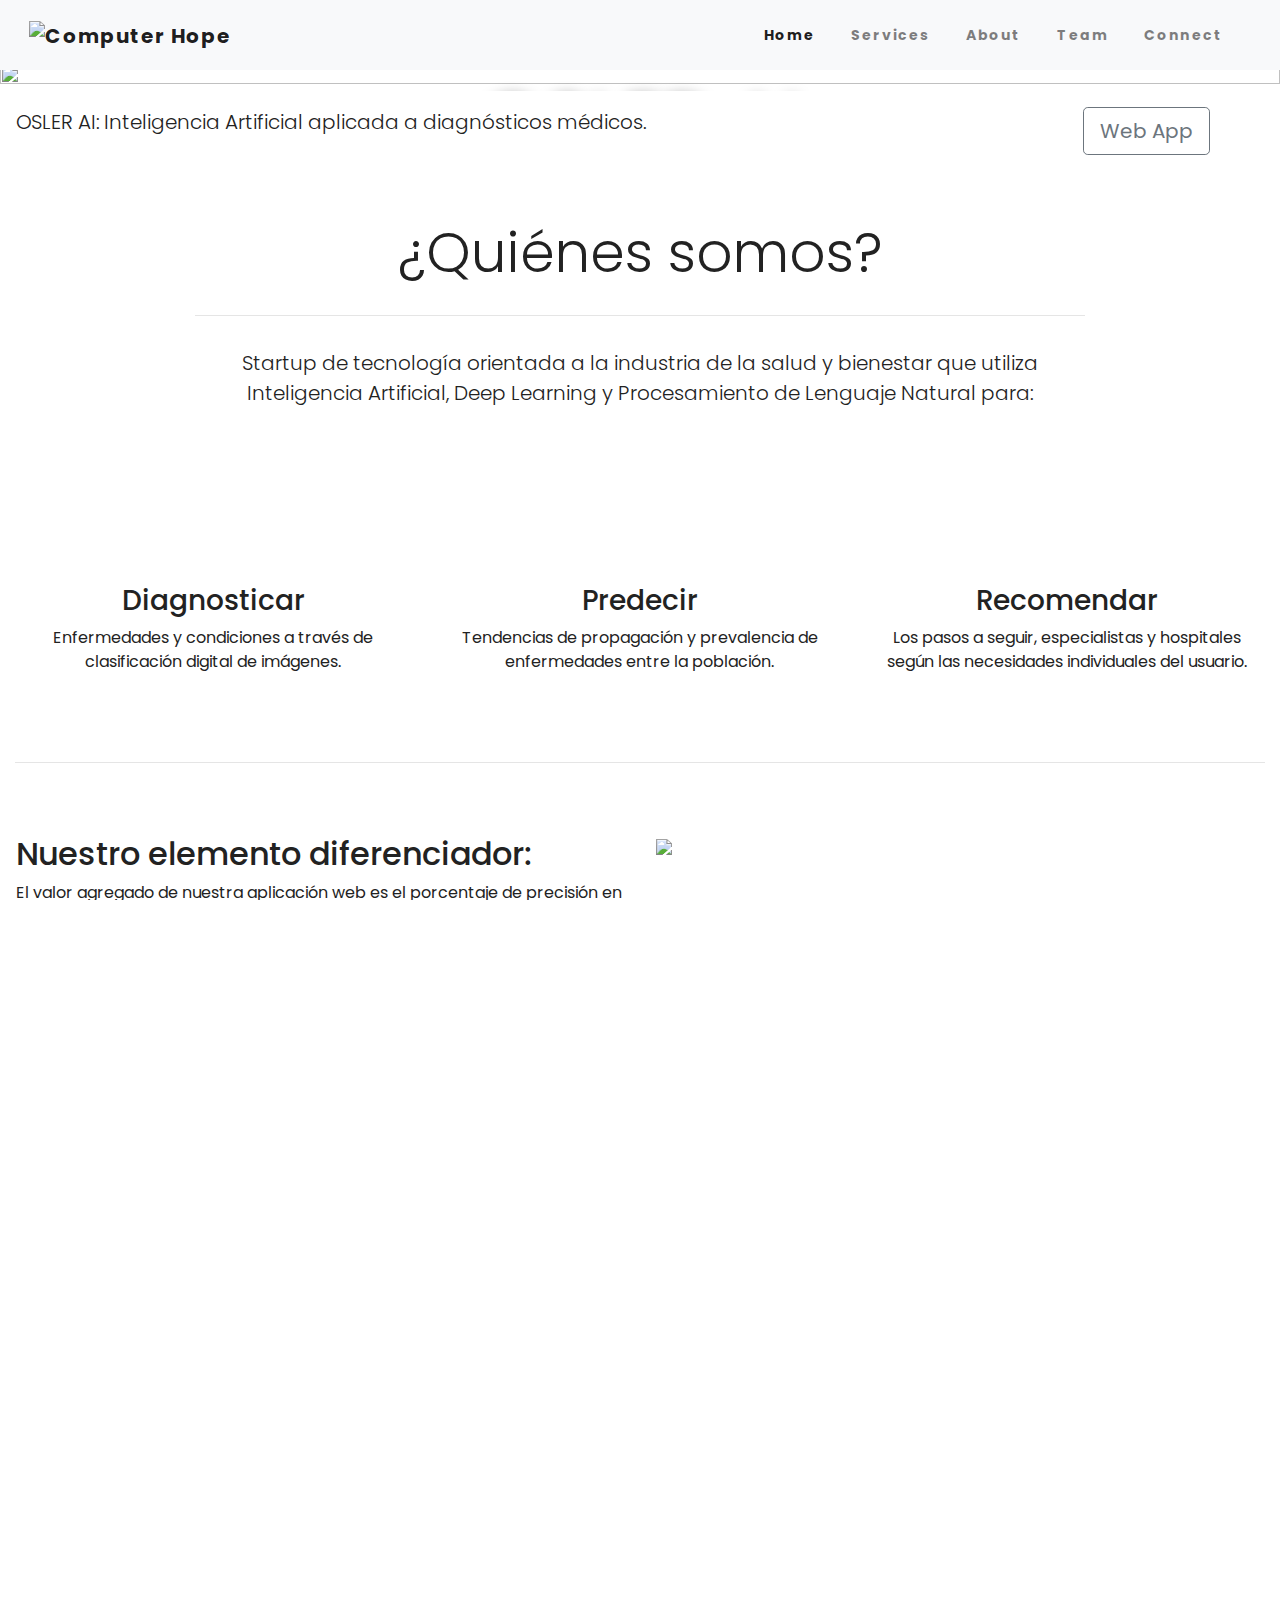
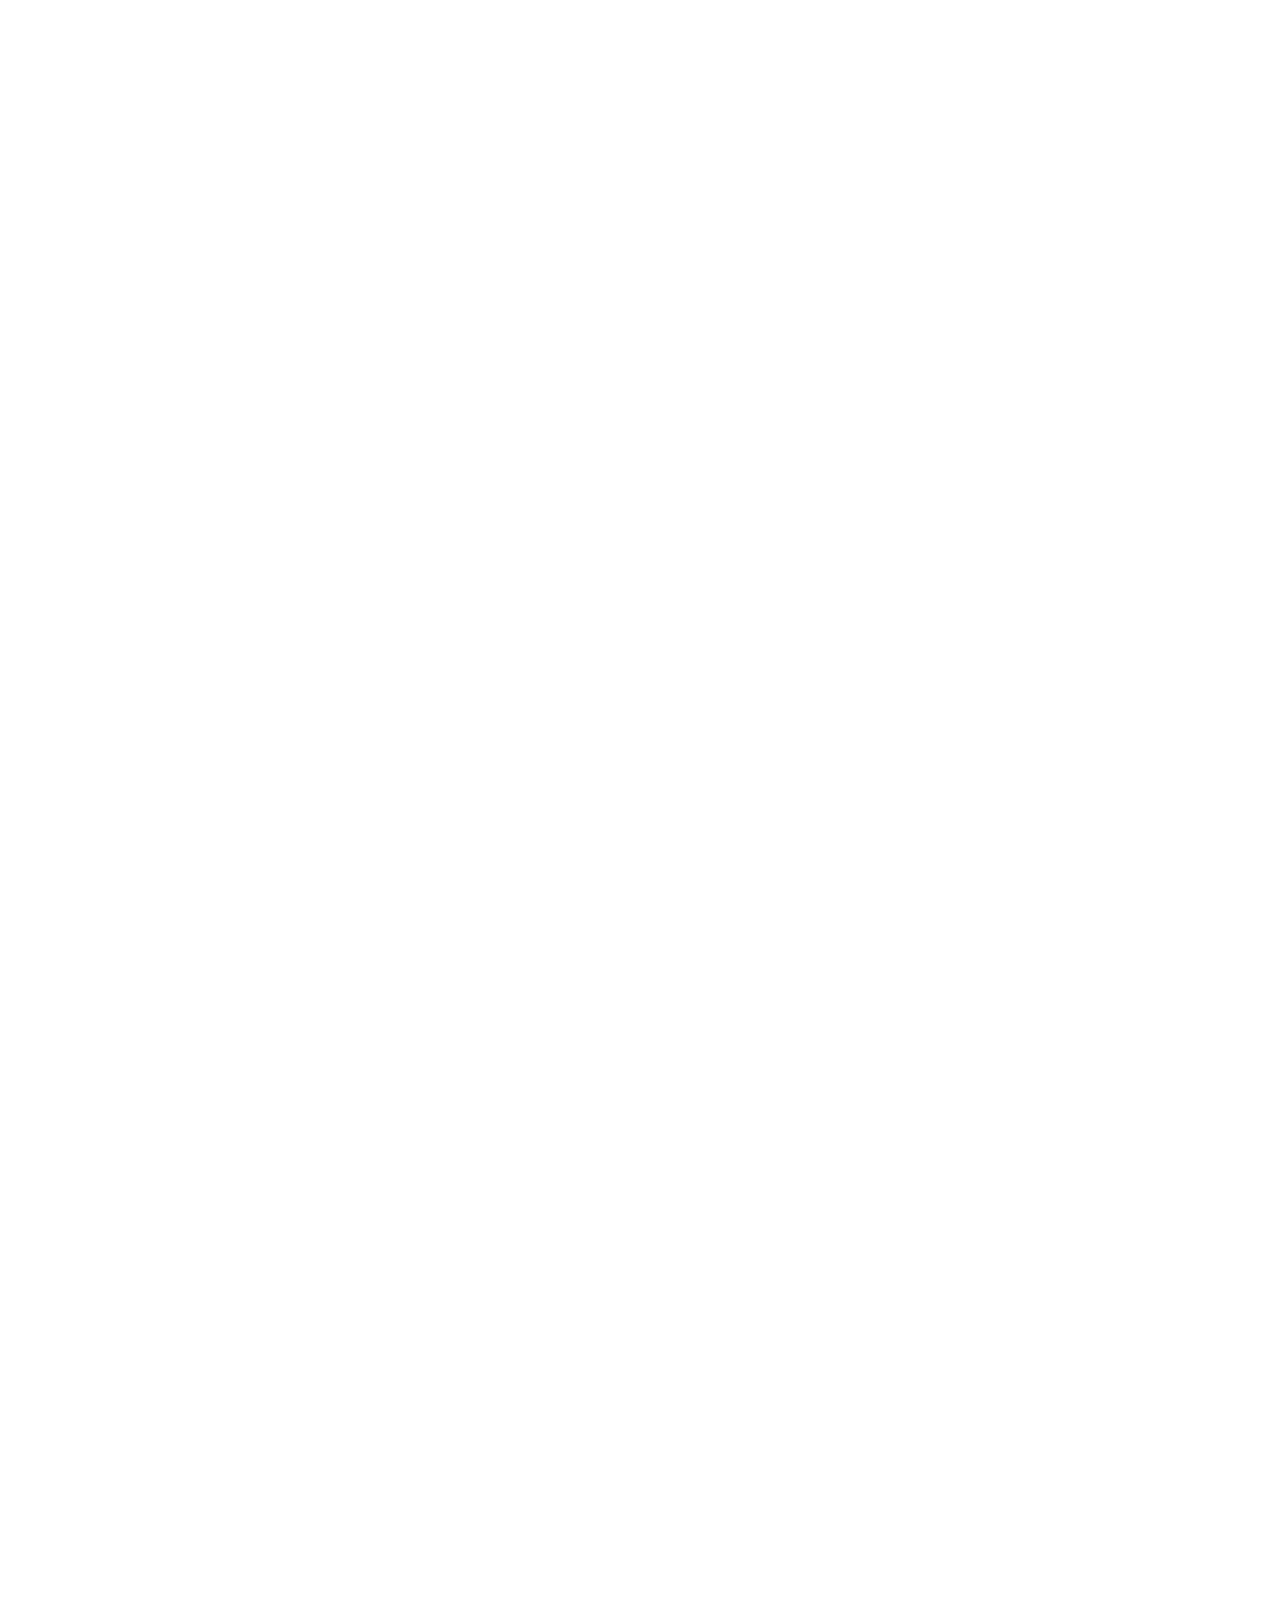
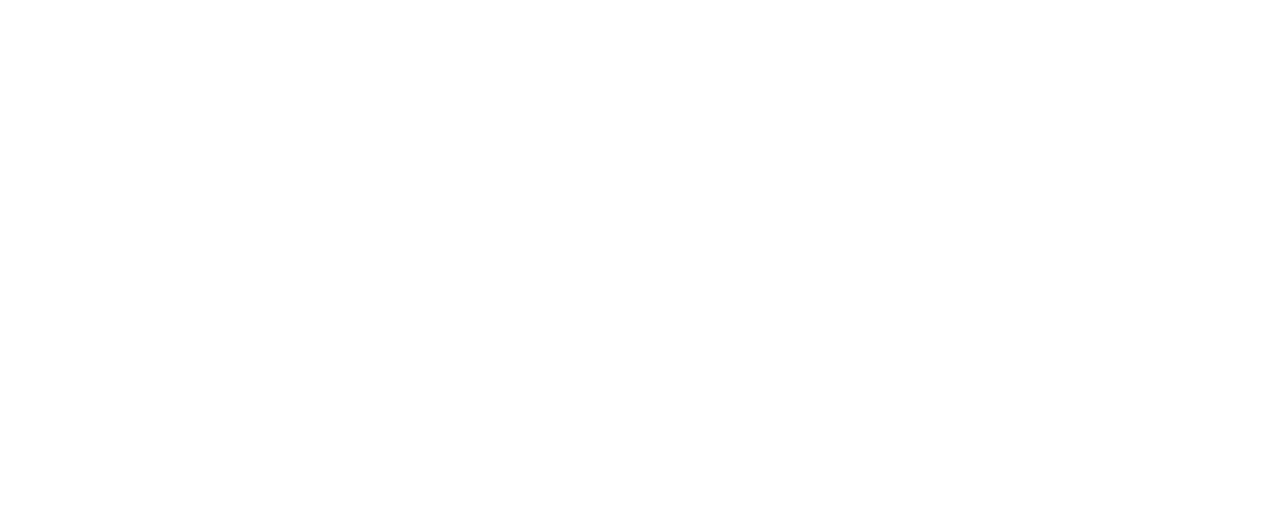
==== index.html @ b13c9edb "Update index.html" ====
<!DOCTYPE html>
<html lang="en">

<head>
	<meta charset="utf-8">
	<meta name="viewport" content="width=device-width, initial-scale=1">
	<title>Osler</title>
	<link rel="stylesheet" href="https://maxcdn.bootstrapcdn.com/bootstrap/4.0.0/css/bootstrap.min.css">
	<script src="https://ajax.googleapis.com/ajax/libs/jquery/3.3.1/jquery.min.js"></script>
	<script src="https://cdnjs.cloudflare.com/ajax/libs/popper.js/1.12.9/umd/popper.min.js"></script>
	<script src="https://maxcdn.bootstrapcdn.com/bootstrap/4.0.0/js/bootstrap.min.js"></script>
	<script src="https://use.fontawesome.com/releases/v5.0.8/js/all.js"></script>
	<link href="style.css" rel="stylesheet">

</head>

<body data-spy="scroll" data-target="navbarResponsive">


	<!-- Navigation -->
	
	<nav class="navbar navbar-expand-md navbar-light bg-light fixed-top">
		<div class="container-fluid">
			<a class="navbar-brand" href="#home"><img src="https://github.com/marianaisaw/oslerai/blob/main/LOGO1.png?raw=true" width="105" height="35" alt="Computer Hope"></a>
			<button class="navbar-toggler" type="button" data-toggle="collapse" data-target="#navbarResponsive">
				<span class="navbar-toggler-icon"></span>
			</button>
			<div class="collapse navbar-collapse" id="navbarResponsive">
				<ul class="navbar-nav ml-auto">
					<li class="nav-item active">
						<a class="nav-link" href="#home">Home</a>
					</li>
					<li class="nav-item">
						<a class="nav-link" href="#services">Services</a>
					</li>
					<li class="nav-item">
						<a class="nav-link" href="#about">About</a>
					</li>
					<li class="nav-item">
						<a class="nav-link" href="#team">Team</a>
					</li>
					<li class="nav-item">
						<a class="nav-link" href="#connect">Connect</a>
					</li>
				</ul>
			</div>
		</div>
	</nav>

	<!--- Image Slider -->
	<div class="container-fluid">
		<div class="row Jumbotron">
			<div class="col-xs-12 col-sm-12 col-md-9 col-lg-9 col-xl-10">
			</div>
		</div>
	</div>
	<div class="container-fluid">
		<div class="row Jumbotron">
			<div class="col-xs-12 col-sm-12 col-md-9 col-lg-9 col-xl-10">
			</div>
		</div>
	</div>
	<div class="landing">
		<div class="home-wrap">
			<div class="home-inner">
			</div>
		</div>
	</div>

	<div id="slides" class="carousel slide" data-ride="carousel">
		<ul class="carousel-indicators">
			<li date-target="#slides" data-slide-to="0" class="active"></li>
			<li date-target="#slides" data-slide-to="1"></li>
			<li date-target="#slides" data-slide-to="2"></li>
		</ul>
		<div class="carousel-inner">
			<div class="carousel-item active">
				<img src="https://github.com/marianaisaw/oslerai/blob/main/medicina.png?raw=true">
				<div class="carousel-caption">
					<h1 class="display-2">OSLER AI</h1>
					<h3>Tecnología para salvar vidas</h3>
					<a href="https://youtu.be/icfd9qIPm3Y"><button type="button"
							class="btn btn-outline-light btn-lg">View Demo</button></a>
					<a href="registro.html"><button type="button" class="btn btn-primary btn-lg"> Regístrate</button></a>

				</div>
			</div>
			<div class="carousel-item">
				<img src="https://github.com/marianaisaw/oslerai/blob/main/radiografias.png?raw=true">
			</div>
			<div class="carousel-item">
				<img src="https://github.com/marianaisaw/oslerai/blob/main/osler.png?raw=true">
			</div>
		</div>
	</div>

	<!--- Jumbotron -->
	
	<div class="container-fluid">
		<div class="row Jumbotron">
			<div class="col-xs-12 col-sm-12 col-md-9 col-lg-9 col-xl-10">
				<p class="lead">OSLER AI: Inteligencia Artificial aplicada a diagnósticos médicos.</p>
			</div>
			<div class="col-xs-12 col-sm-12 col-md-3 col-lg-3 col-xl-2">
				<a href="#"><button type="button" class="btn btn-outline-secondary btn-lg">Web App</button></a>
			</div>
		</div>
	</div>

	<!--- Welcome Section -->
	<div class="container-fluid padding">
		<div class="row welcome text-center">
			<div class="col-12">
				<h1 class="display-4">¿Quiénes somos?</h1>
			</div>
			<hr>
			<div class="col-12">
				<p class="lead"> Startup de tecnología orientada a la industria de la salud y bienestar que utiliza
					Inteligencia Artificial, Deep Learning y Procesamiento de Lenguaje Natural para:</p>
			</div>
		</div>
	</div>

	<!--- Three Column Section -->
	<div class="container-fluid padding">
		<div class="row text-center padding">
			<div class="col-xs-12 col-sm-6 col-md-4">
				<i class="fa fa-stethoscope" aria-hidden="true"></i>
				<h3>Diagnosticar</h3>
				<p>Enfermedades y condiciones a través de clasificación digital de imágenes. </p>
			</div>
			<div class="col-xs-12 col-sm-6 col-md-4">
				<i class="fa fa-user-md" aria-hidden="true"></i>
				<h3>Predecir</h3>
				<p>Tendencias de propagación y prevalencia de enfermedades entre la población.</p>
			</div>
			<div class="col-sm-12 col-md-4">
				<i class="fa fa-medkit" aria-hidden="true"></i>
				<h3>Recomendar</h3>
				<p>Los pasos a seguir, especialistas y hospitales según las necesidades individuales del usuario.</p>
			</div>
		</div>
		<hr class="my-4">
	</div>

	<!--- Two Column Section -->
	<div class="container-fluid padding">
		<div class="row padding">
			<div class="col-md-12 col-lg-6">
				<h2>Nuestro elemento diferenciador:</h2>
				<p> El valor agregado de nuestra aplicación web es el porcentaje de precisión en los diagnósticos que
					hemos logrado de hasta un 96%, la facilidad con la cuenta el software para que los usuarios lo
					manipulen y la rapidez para obtener resultados confiables. </p>
				<p>Adicionalmente, implementamos Procesamiento de Lenguaje Natural que le permite a los usuarios
					disponer de recomendaciones médicas según sea el caso.</p>
				<br>
				<a href="https://youtu.be/icfd9qIPm3Y"><button type="button" class="btn btn-primary">Learn
						More</button></a>

			</div>
			<div class="col-lg-6">
				<img src="https://github.com/marianaisaw/oslerai/blob/main/codigos.png?raw=true" class="img-fluid">

			</div>
		</div>
	</div>

	<hr class="my-4">
	<!--- Fixed background -->
	<figure>
		<div class="fixed-wrap">
			<div id="fixed">
			</div>
		</div>
	</figure>

	<!--- Emoji Section -->
	<button class="fun" data-toggle="collapse" data-target="#emoji">click for fun</button>
	<div id="emoji" class="collapse">
		<div class="container-fluid padding">
			<div class="row text-center">
				<div class="col-sm-6 col-md-3">
					<img class="gif" src="https://github.com/marianaisaw/oslerai/blob/main/panda.gif?raw=true">
				</div>
				<div class="col-sm-6 col-md-3">
					<img class="gif" src="https://github.com/marianaisaw/oslerai/blob/main/poo.gif?raw=true">
				</div>
				<div class="col-sm-6 col-md-3">
					<img class="gif" src="https://github.com/marianaisaw/oslerai/blob/main/unicorn.gif?raw=true">
				</div>
				<div class="col-sm-6 col-md-3">
					<img class="gif" src="https://github.com/marianaisaw/oslerai/blob/main/chicken.gif?raw=true">
				</div>

			</div>
		</div>
	</div>
	<!--- Meet the team -->
	<div class="container-fluid padding">
		<div class="row welcome text-center">
			<div class="col-12">
				<h1 class="display-4">Conoce al equipo :)</h1>
			</div>
			<hr>
		</div>
	</div>

	<!--- Cards -->
	<div class="container-fluid padding">
		<div class="row padding">
			<div class="col-md-4">
				<div class="card">
					<img class="card-img-top" src="https://github.com/marianaisaw/oslerai/blob/main/marianaa.png?raw=true">
					<div class="card-body">
						<h4 class="card-title"> Mariana Isabel González Reyes</h4>
						<p class="card-text"> CEO y Fundadora
						</p>
						<p class="card-text"> Le gusta programar, tocar el piano, componer música,
							escribir, dibujar y emprender nuevos retos.
						</p>
						<a href="http://mariana-portfolio.herokuapp.com/"
							class="btn btn-outline-secondary">See profile</a>
					</div>
				</div>
			</div>
			<div class="col-md-4">
				<div class="card">
					<img class="card-img-top" src="https://github.com/marianaisaw/oslerai/blob/main/majoo.png?raw=true">
					<div class="card-body">
						<h4 class="card-title"> María José Flores Pérez</h4>
						<p class="card-text"> Directora de Operaciones</p>
						<p class="card-text"> Le gusta aprender nuevos idiomas,
							bailar y disfruta vivir nuevas experiencias de aprendizaje.</p>
						<a href="#" class="btn btn-outline-secondary">See profile</a>
					</div>
				</div>
			</div>
			<div class="col-md-4">
				<div class="card">
					<img class="card-img-top" src="https://github.com/marianaisaw/oslerai/blob/main/violetaaa.png?raw=true">
					<div class="card-body">
						<h4 class="card-title"> Violeta Monserrat Barrera Morales</h4>
						<p class="card-text"> Directora de Comunicaciones </p>
						<p class="card-text"> Le gusta el diseño gráfico, edición de videos y las ciencias naturales.
						</p>
						<a href="#" class="btn btn-outline-secondary">See profile</a>
					</div>
				</div>
			</div>
		</div>
	</div>

	<!--- Two Column Section -->
	<div class="container-fluid padding">
		<div class="row padding">
			<div class="col-md-12 col-lg-6">
				<h2>Nuestra historia...</h2>
				<p>Uno de los hermanos gemelos de la fundadora tiene autismo, por lo que detectar su situación fue
					afortunadamente un poco más sencillo al poder comparar sus comportamientos con los del gemelo que no
					tiene esta condición. </p>
				<p>Sin embargo, no todas las familias con niños autistas han tenido el acceso a un diagnóstico en etapa
					temprana. </p>
				<p>Surgió la necesidad de crear una herramienta tecnológica que permita diagnósticos rápidos, confiables
					y económicos, no sólo para la detección de los Trastornos del Espectro del Autista (TEA), sino
					también
					para la identificación oportuna de
					enfermedades que en la actualidad presentan relevancia, tales como: Neumonía, COVID-19, Cáncer de
					Mama, Alzheimer, Edema Macular Diabético, Drusas Maculares y Neurovascularización Cloroidea, entre
					otras. </p>
				<br>
			</div>
			<div class="col-lg-6">
				<img src="https://github.com/marianaisaw/oslerai/blob/main/certificado.png?raw=true" class="img-fluid">

			</div>
		</div>
		<hr class="my-4">
	</div>

	<!--- Connect -->
	<div class="container-fluid padding">
		<div class="row text-center padding">
			<div class="col-12">
				<h2>Contáctanos</h2>
			</div>
			<div class="col-12 social padding">
				<a href="https://www.instagram.com/osler_ai/"><i class="fab fa-facebook"></i></a>
				<a href="https://www.instagram.com/osler_ai/"><i class="fab fa-twitter"></i></a>
				<a href="https://www.instagram.com/osler_ai/"><i class="fab fa-pinterest"></i></a>
				<a href="https://www.instagram.com/osler_ai/"><i class="fab fa-instagram"></i></a>
				<a href="https://www.youtube.com/channel/UC5dDpGJJb0xkUVb59vQNzJA"><i class="fab fa-youtube"></i></a>
			</div>
		</div>

		<!--- Footer -->
		<footer>
			<div class="container-fluid padding"></div>
			<div class="row text-center">
				<div class="col-md-4">
					<a href="https://www.cat.edu.mx/"><img src="https://github.com/marianaisaw/oslerai/blob/main/logo%20del%20colegio.png?raw=true"></a>
					<hr class="light">
					<p>Alianzas</p>
					<p>Colegio Americano de Tabasco S.C.</p>
					<p>(993)3100151</p>
					<p>Asesora: Mtra. Abigail Sarahí Trujillo Hernández</p>
				</div>
				<div class="col-md-4">
					<hr class="light">
					<h5>Nuestro horario</h5>
					<hr class="light">
					<p>Lunes a Viernes: 9 a.m. - 6 p.m.</p>
					<p>Sábados: 10 a.m. - 3 p.m.</p>
				</div>
				<div class="col-md-4">
					<hr class="light">
					<h5>Contáctanos</h5>
					<hr class="light">
					<p>9932627615</p>
					<p>oslerai.mx@gmail.com</p>
					<p>Villahermosa, Tabasco</p>
				</div>
				<div class="col-12">
					<hr class="light-100">
					<h5>&copy; OSLER AI - 2021</h5>
				</div>
			</div>
	</div>
	</footer>



</body>

</html>
---- style.css ----
@import url('https://fonts.googleapis.com/css?family=Poppins:400,500,700');

html, body {
  overflow-x: hidden;
  height: 100%;
  width: 100%;
  font-family: 'Poppins' , sans-serif;
  color: #222;
}

.navbar {
  font-weight: 700;
  font-size: .8em;
  padding: .9rem;
  letter-spacing: .1rem

}
.navbar-nav li {
  padding-right: 20px;
}
.nav-link {
  font-size: 1.1em !important;
}
.carousel-inner img {
  width: 100%;
  height: 100%;  
}
.carousel-caption {
  position: absolute;
  top: 50%;
  transform: translateY(-50%);
}
.carousel-caption h1 {
  font-size: 500%;
  text-transform: uppercase;
  text-shadow: 1px 1px 15px #000;
}
.carousel-caption h3 {
font-size: 200%;
font-weight: 500;
text-shadow: 1px 1px 10px #000;
padding-bottom: 1rem; 
}
.btn-primary {
background-color: #3386FF;
border: 1px solid #3386FF;
}
.btn-primary:hover { 
background-color: #564d7c;
border: 1px solid #564d7c; 
}
.jumbotron {
padding: 1rem;
border-radius: 0;
}
.padding { 
padding-bottom: 2rem;
}
.welcome {
width: 75%; 
margin: 0 auto;
padding-top: 2rem;
}
.welcome hr {
border-top: 2px solidd #b4b4b4;
width: 95%;
margin-top: .3rem;
margin-bottom: 1rem;
}

.fa-stethoscope {
  color: #3386FF;
}
.fa-user-md {
color: #563d7c;
}
.fa-medkit {
color: #2163af;
}
.fa-stethoscope, .fa-user-md, .fa-medkit {
  font-size: 4em;
  margin: 1rem;
}
.fun {
  width: 100%;
  margin-bottom: 2rem;
}
.gif { 
  max-width: 100%;
}
.social a {
  font-size: 4.5em;
  padding: 3rem;
}
.fa-facebook {
  color: #3b5998;
}
.fa-twitter {
  color: #00aced;
}
.fa-google-plus-g {
  color: #dd4;
}
.fa-instagram {
  color: #517fa4;
}
.fa-youtube {
  color: #bb0000;
}
.fa-facebook:hover,
.fa-twitter:hover,
.fa-pinterest:hover,
.fa-instagram:hover,
.fa-youtube:hover {
  color: #d5d5d5;

}
footer {
  background-color: #3f3f3f;
  color: #d5d5d5;
  padding-top: 2rem;
}
hr.light {
  border-top: 1px solid #d5d5d5;
  width: 75%;
  margin-top: .8rem;
  margin-bottom: 1rem;
}
footer a {
  color: #d5d5d5;
}
hr.light-100 {
  border-top: 1px solid #d5d5d5;
  width: 100%;
  margin-top: .8rem;
  margin-bottom: 1rem;
}

/*---Media Queries --*/
@media (max-width: 992px) {
  .social a {
    font-size: 4em;
    padding: 2rem;
  }
}
@media (max-width: 768px) {
  .carousel-caption {
    top: 45%;
    
  }
  .carousel-caption h1 {
    font-size: 350%;
  }
  .carousel-caption h3 {
  font-size: 140%;
  font-weight: 400;
  padding-bottom: .2rem; 
  }
.carousel-caption .btn {
  font-size: 95%;
  padding: 8px 14px
}
.display-4 {
  font-size: 200%;
}
.social a {
  font-size: 2.5em;
  padding: 1.2rem;
}
}
@media (max-width: 576px) {
  .carousel-caption {
    top: 40%;
    
  }
  .carousel-caption h1 {
    font-size: 250%;
  }
  .carousel-caption h3 {
  font-size: 110%;
  }
.carousel-caption .btn {
  font-size: 90%;
  padding: 4px 8px
}
.carousel-indicators {
  display: none;
}
.display-4 {
  font-size: 160%;
}
.social a {
  font-size: 2em;
  padding: .7rem;
}
}


/*---Firefox Bug Fix --*/
.carousel-item {
transition: -webkit-transform 0.5s ease;
transition: transform 0.5s ease;
transition: transform 0.5s ease, -webkit-transform 0.5s ease;
-webkit-backface-visibility: visible;
backface-visibility: visible;
}
/*--- Fixed Background Image --*/
figure {
position: relative;
width: 100%;
height: 60%;
margin: 0!important;
}
.fixed-wrap {
clip: rect(0, auto, auto, 0);
position: absolute;
top: 0;
left: 0;
width: 100%;
height: 100%;
}
#fixed {
background-image: url('https://github.com/marianaisaw/oslerai/blob/main/computadora.png?raw=true');
position: fixed;
display: block;
top: 0;
left: 0;
width: 100%;
height: 100%;
background-size: cover;
background-position: center center;
-webkit-transform: translateZ(0);
        transform: translateZ(0);
will-change: transform;
}
/*--- Bootstrap Padding Fix --*/
[class*="col-"] {
  padding: 1rem;
}







/*
Extra small (xs) devices (portrait phones, less than 576px)
No media query since this is the default in Bootstrap

Small (sm) devices (landscape phones, 576px and up)
@media (min-width: 576px) { ... }

Medium (md) devices (tablets, 768px and up)
@media (min-width: 768px) { ... }

Large (lg) devices (desktops, 992px and up)
@media (min-width: 992px) { ... }

Extra (xl) large devices (large desktops, 1200px and up)
@media (min-width: 1200px) { ... }
*/
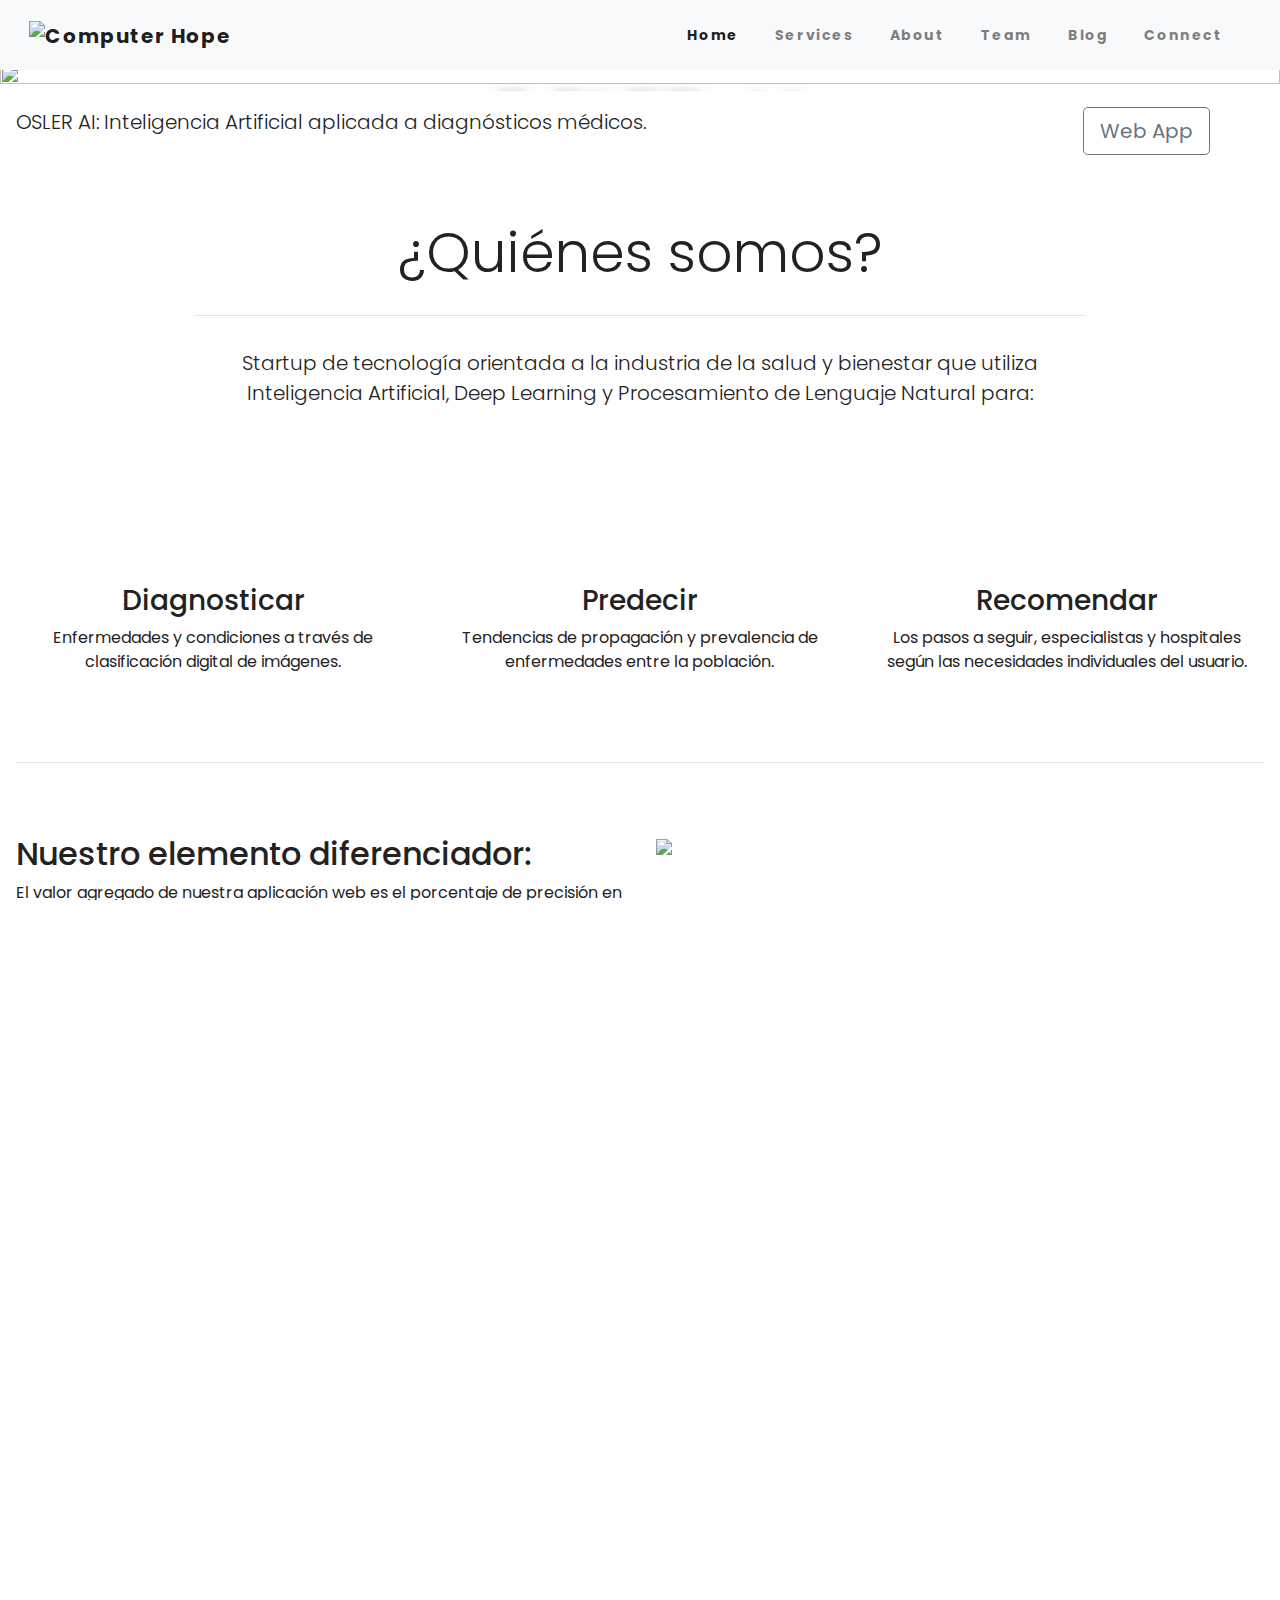
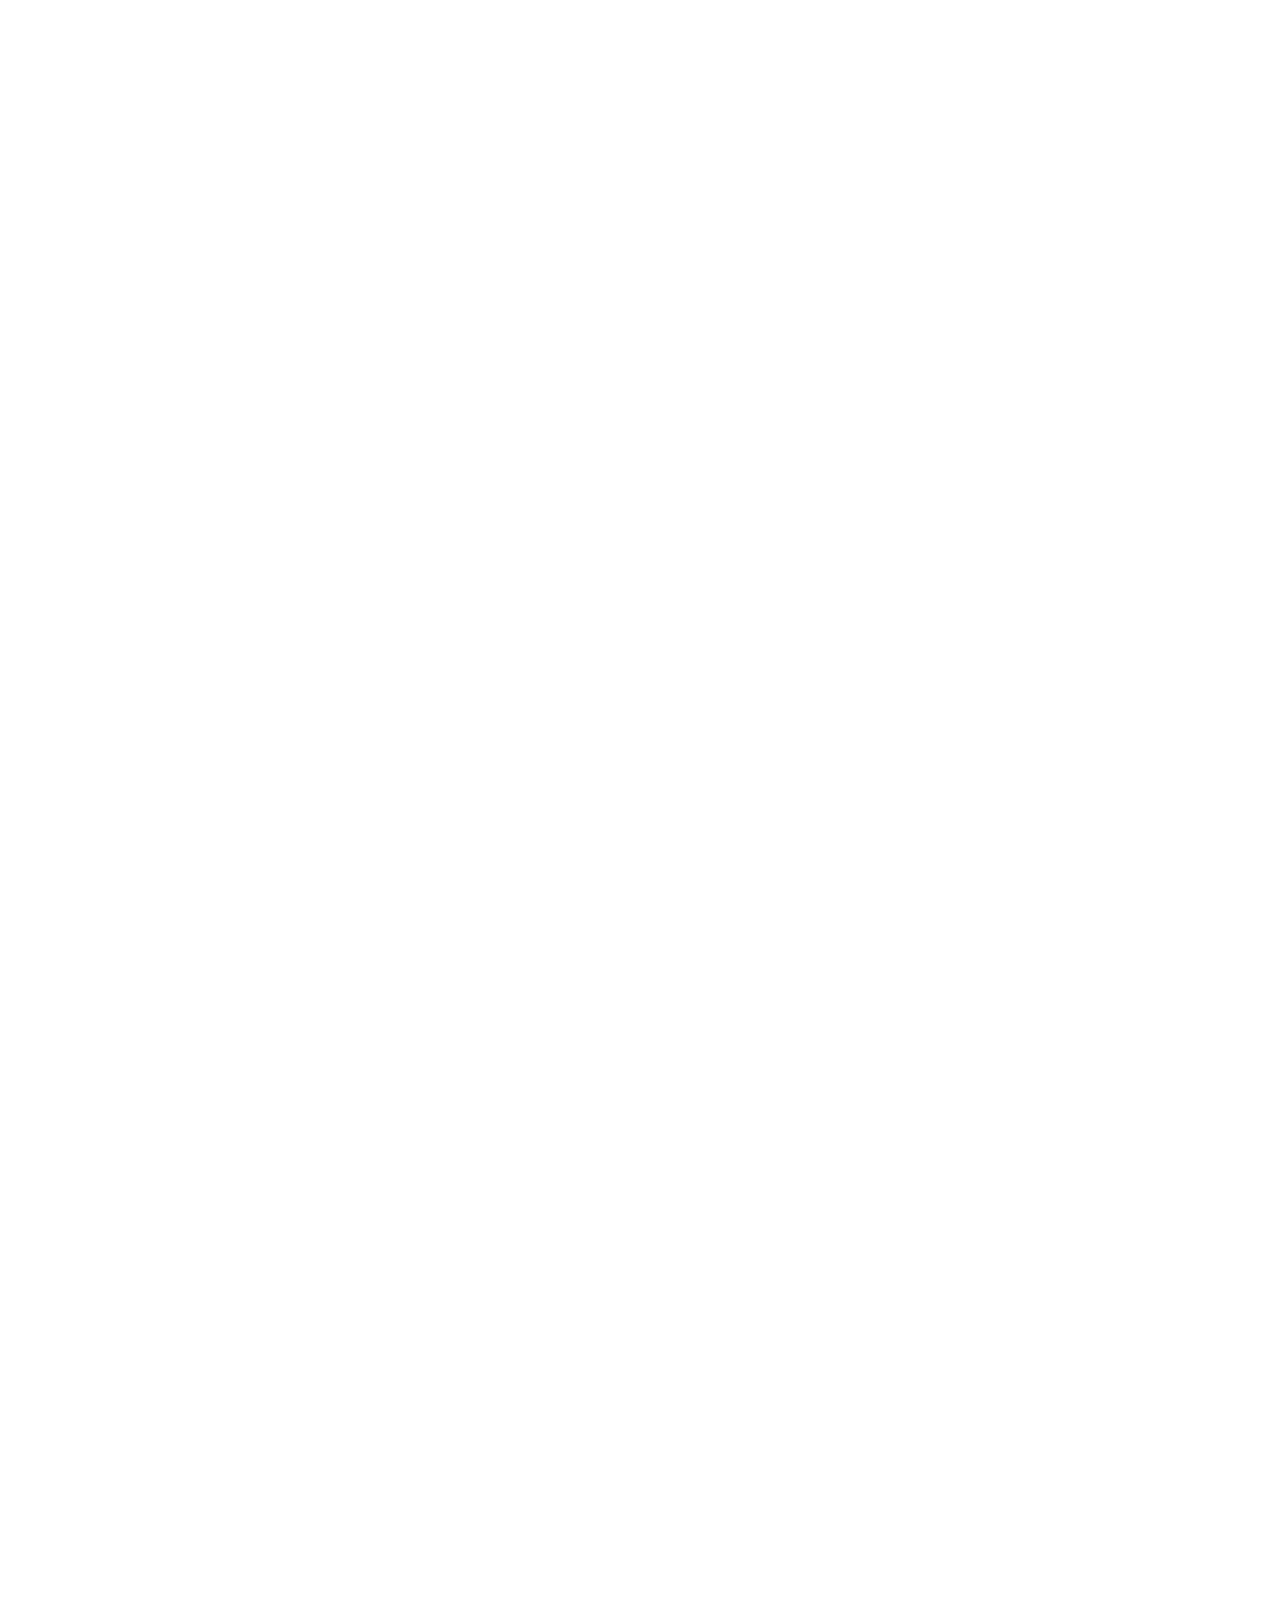
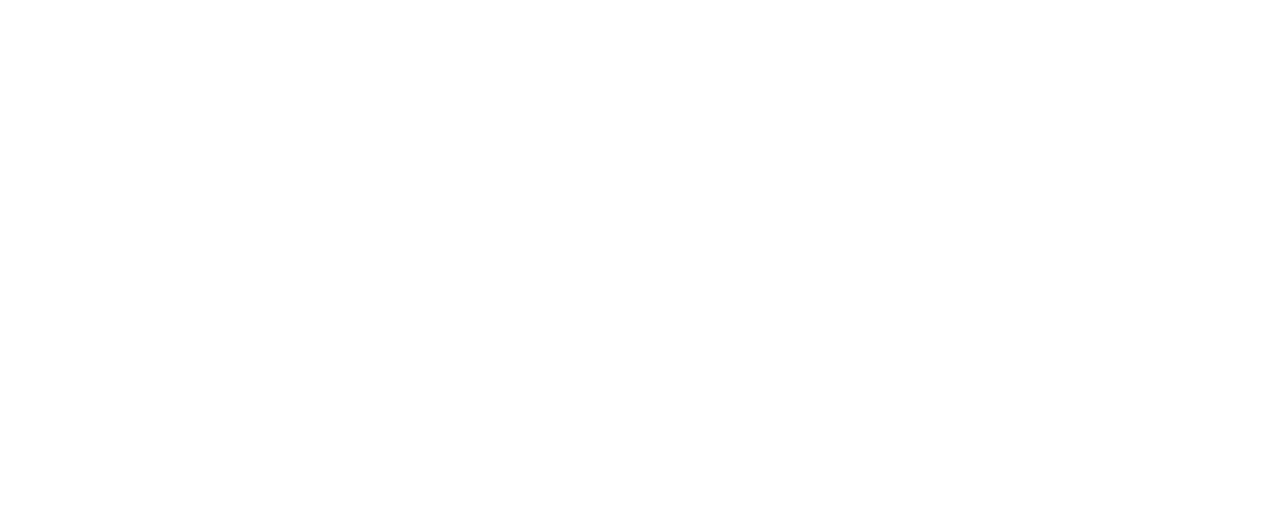
==== commit db80f666: "Update index.html" ====
--- a/index.html
+++ b/index.html
@@ -40,7 +40,10 @@
 						<a class="nav-link" href="#team">Team</a>
 					</li>
 					<li class="nav-item">
-						<a class="nav-link" href="#connect">Connect</a>
+						<a class="nav-link" href="#blog">Blog</a>
+					</li>
+					<li class="nav-item">
+						<a class="nav-link" href="index2.html">Connect</a>
 					</li>
 				</ul>
 			</div>
@@ -213,7 +216,7 @@
 					<img class="card-img-top" src="https://github.com/marianaisaw/oslerai/blob/main/marianaa.png?raw=true">
 					<div class="card-body">
 						<h4 class="card-title"> Mariana Isabel González Reyes</h4>
-						<p class="card-text"> CEO y Fundadora
+						<p class="card-text"> CEO, CTO y Fundadora
 						</p>
 						<p class="card-text"> Le gusta programar, tocar el piano, componer música,
 							escribir, dibujar y emprender nuevos retos.
@@ -243,7 +246,7 @@
 						<p class="card-text"> Directora de Comunicaciones </p>
 						<p class="card-text"> Le gusta el diseño gráfico, edición de videos y las ciencias naturales.
 						</p>
-						<a href="#" class="btn btn-outline-secondary">See profile</a>
+						<a href="https://porfolio-violeta.herokuapp.com/" class="btn btn-outline-secondary">See profile</a>
 					</div>
 				</div>
 			</div>
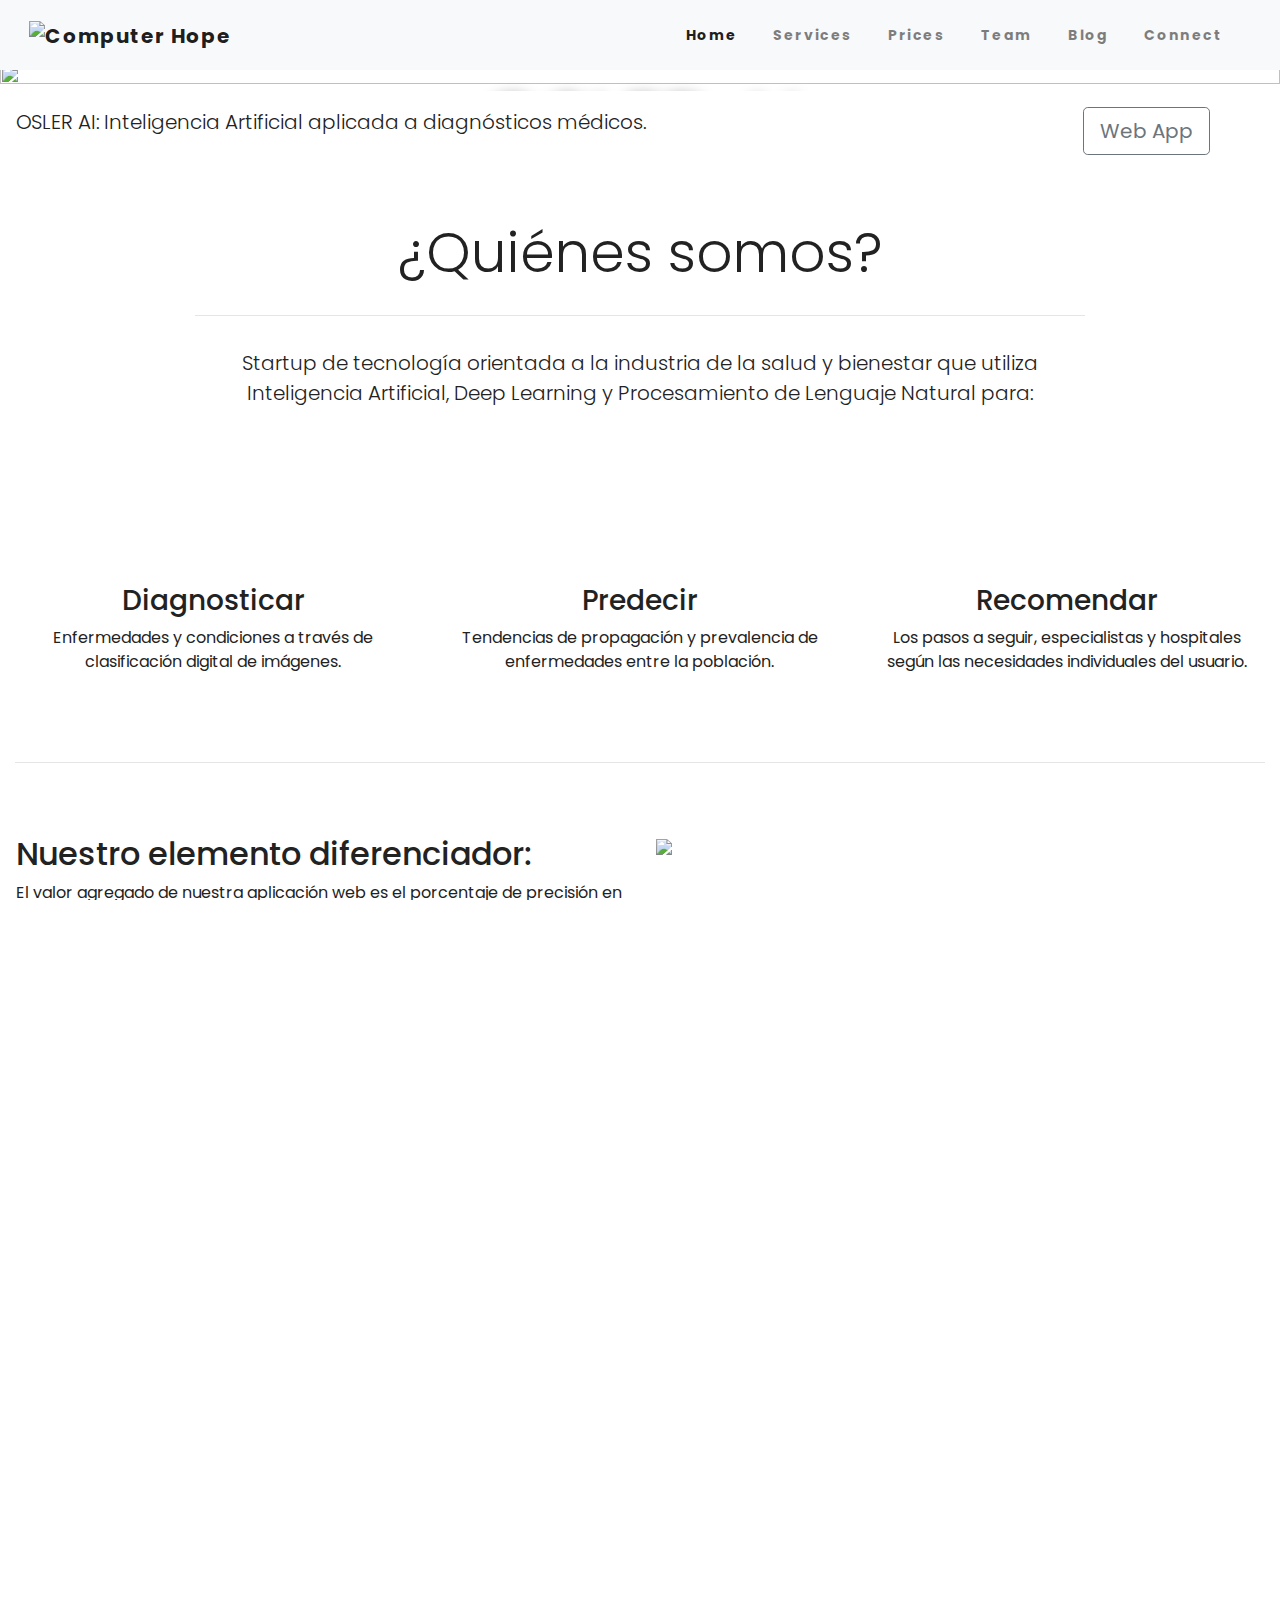
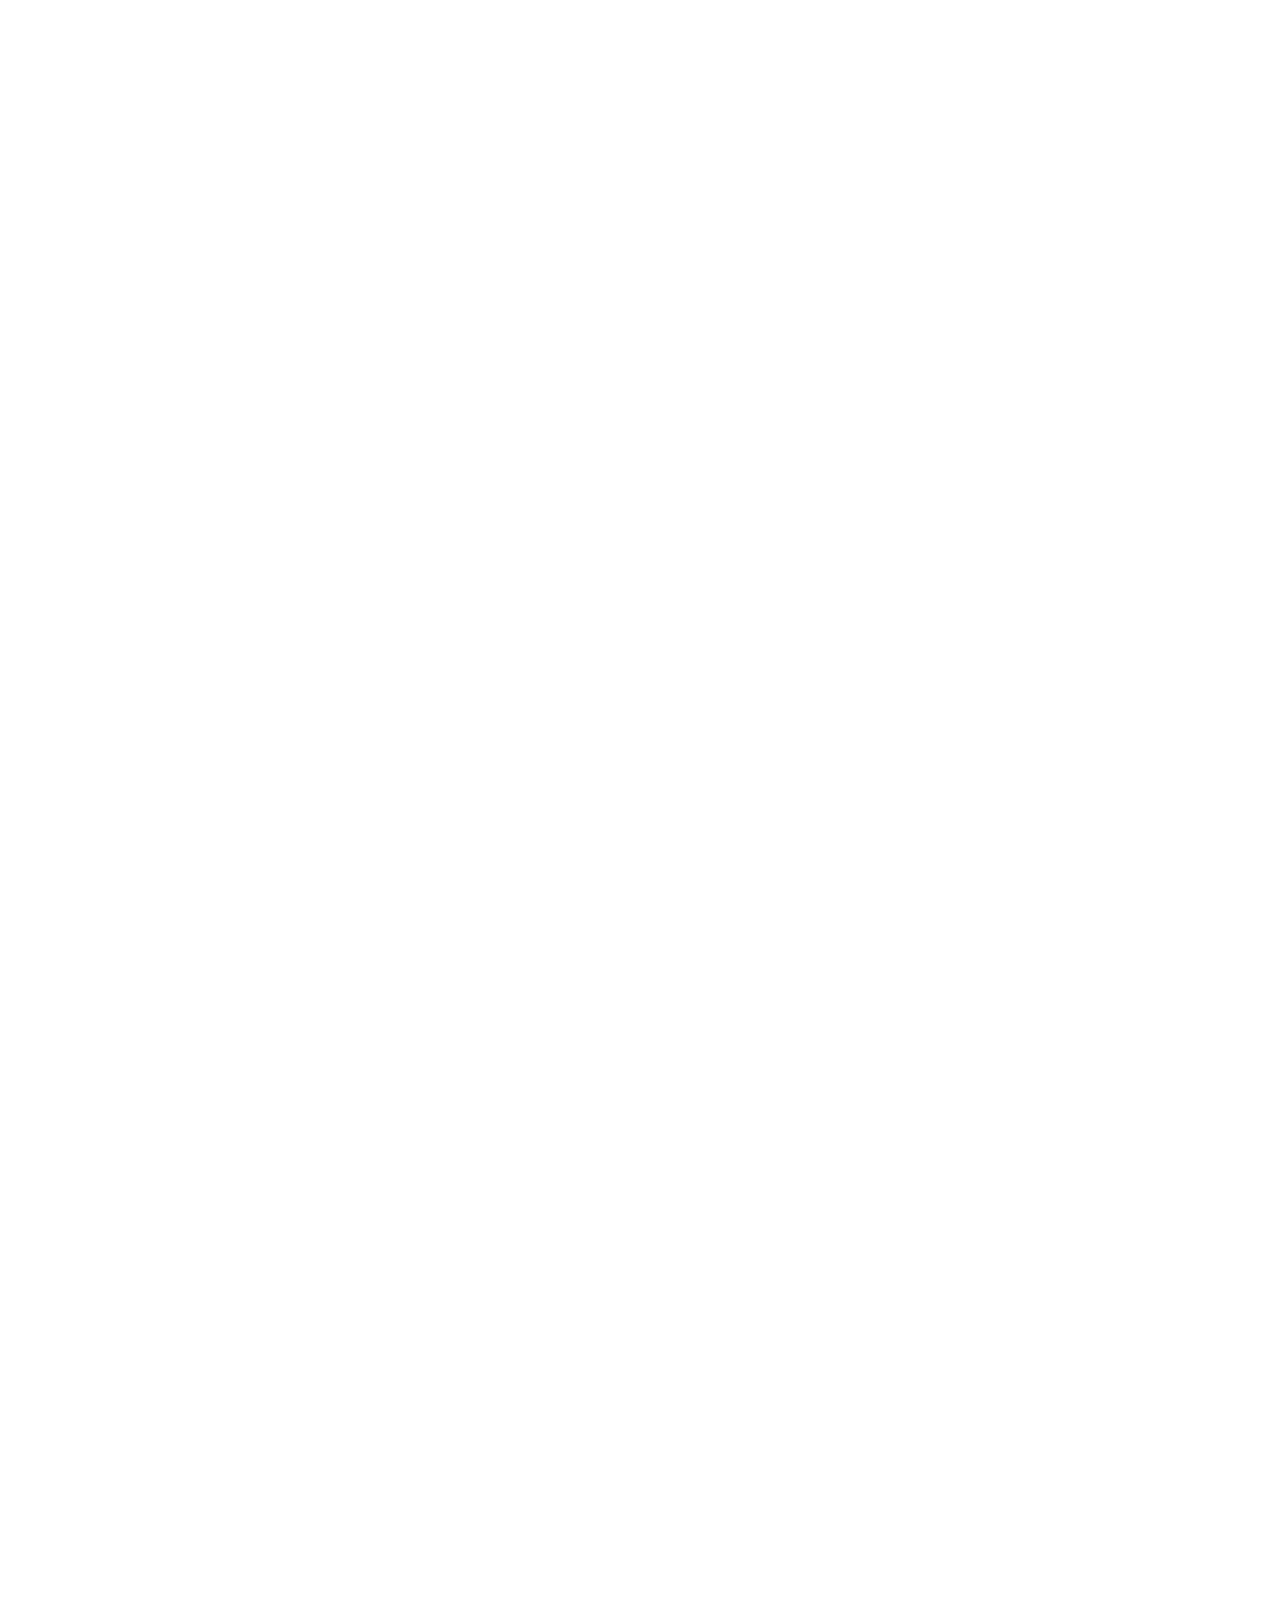
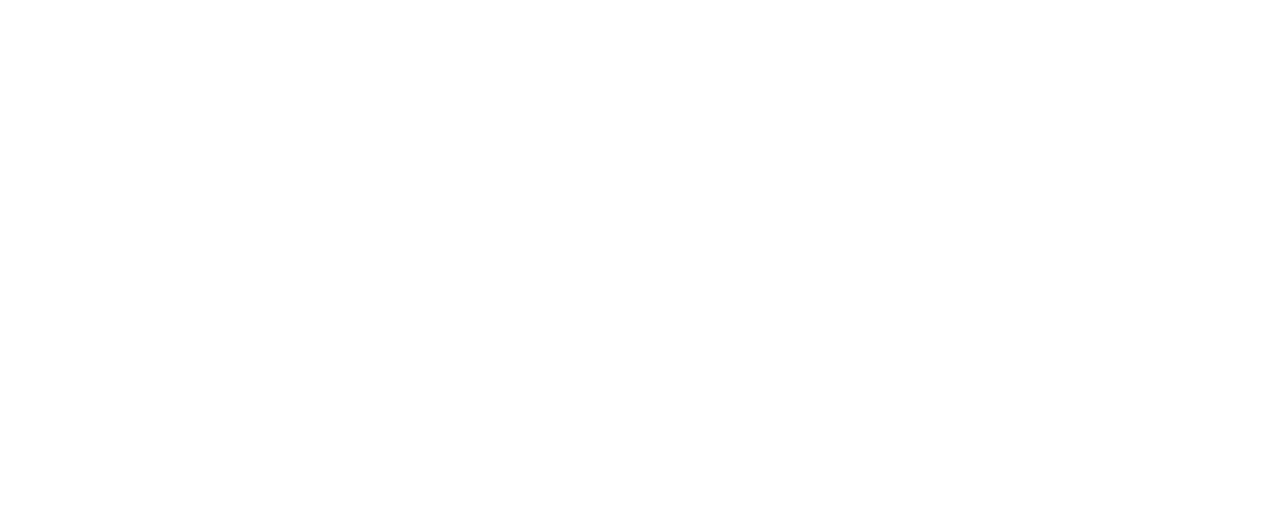
==== commit 7fa68364: "Update index.html" ====
--- a/index.html
+++ b/index.html
@@ -34,7 +34,7 @@
 						<a class="nav-link" href="#services">Services</a>
 					</li>
 					<li class="nav-item">
-						<a class="nav-link" href="#about">About</a>
+						<a class="nav-link" href="indexp.html">Prices</a>
 					</li>
 					<li class="nav-item">
 						<a class="nav-link" href="#team">Team</a>
